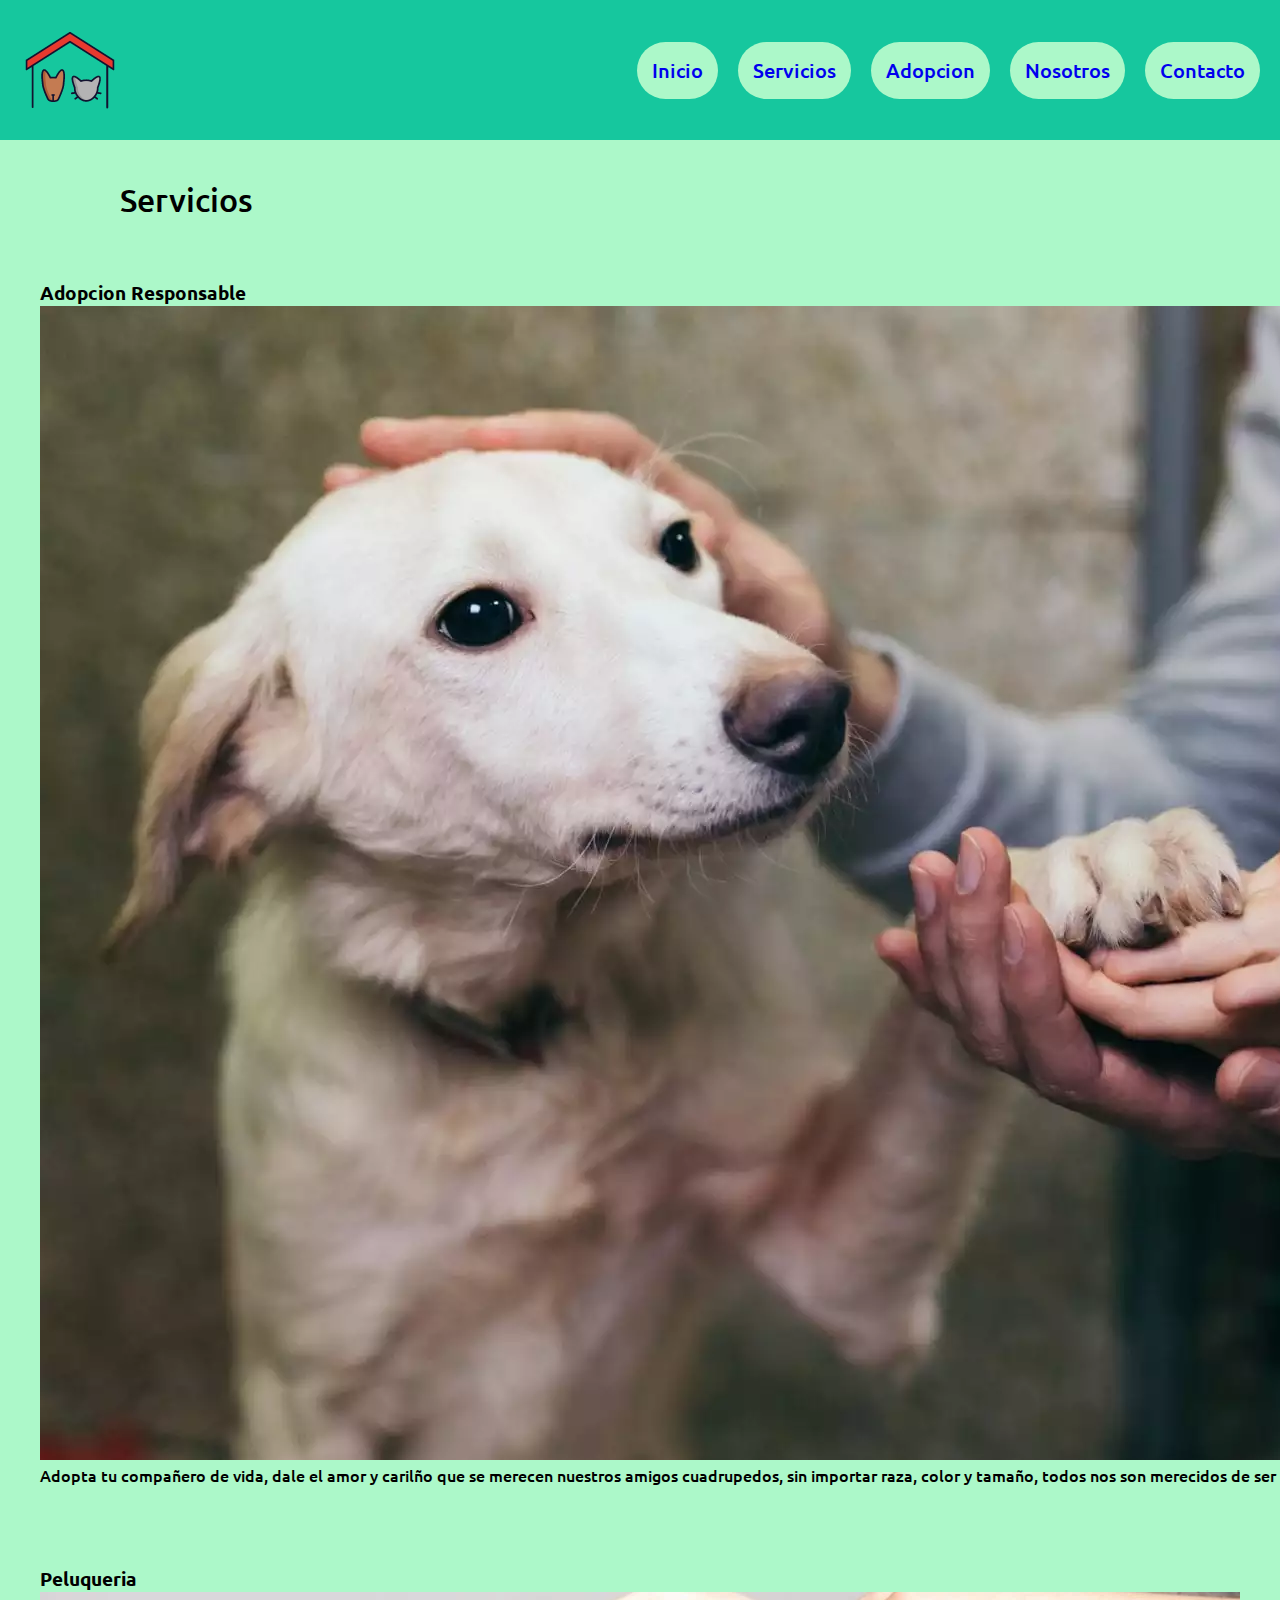
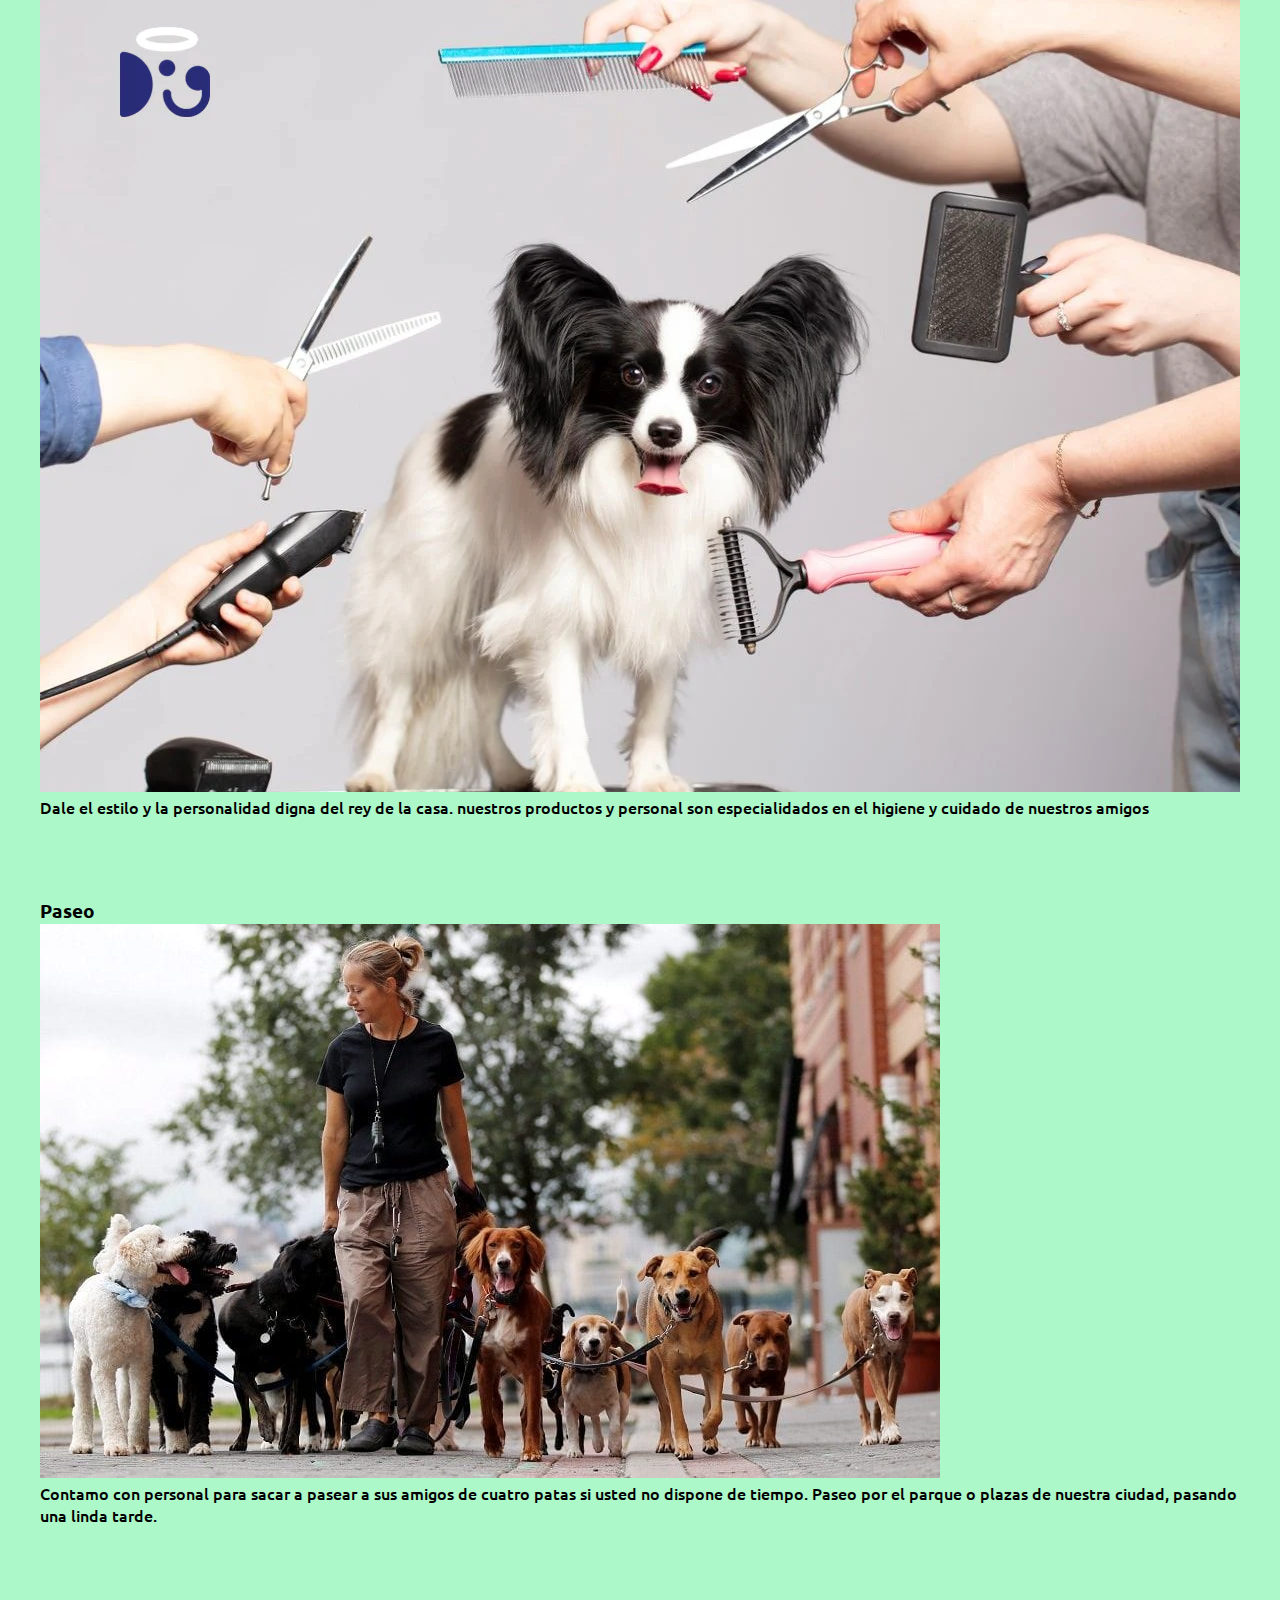
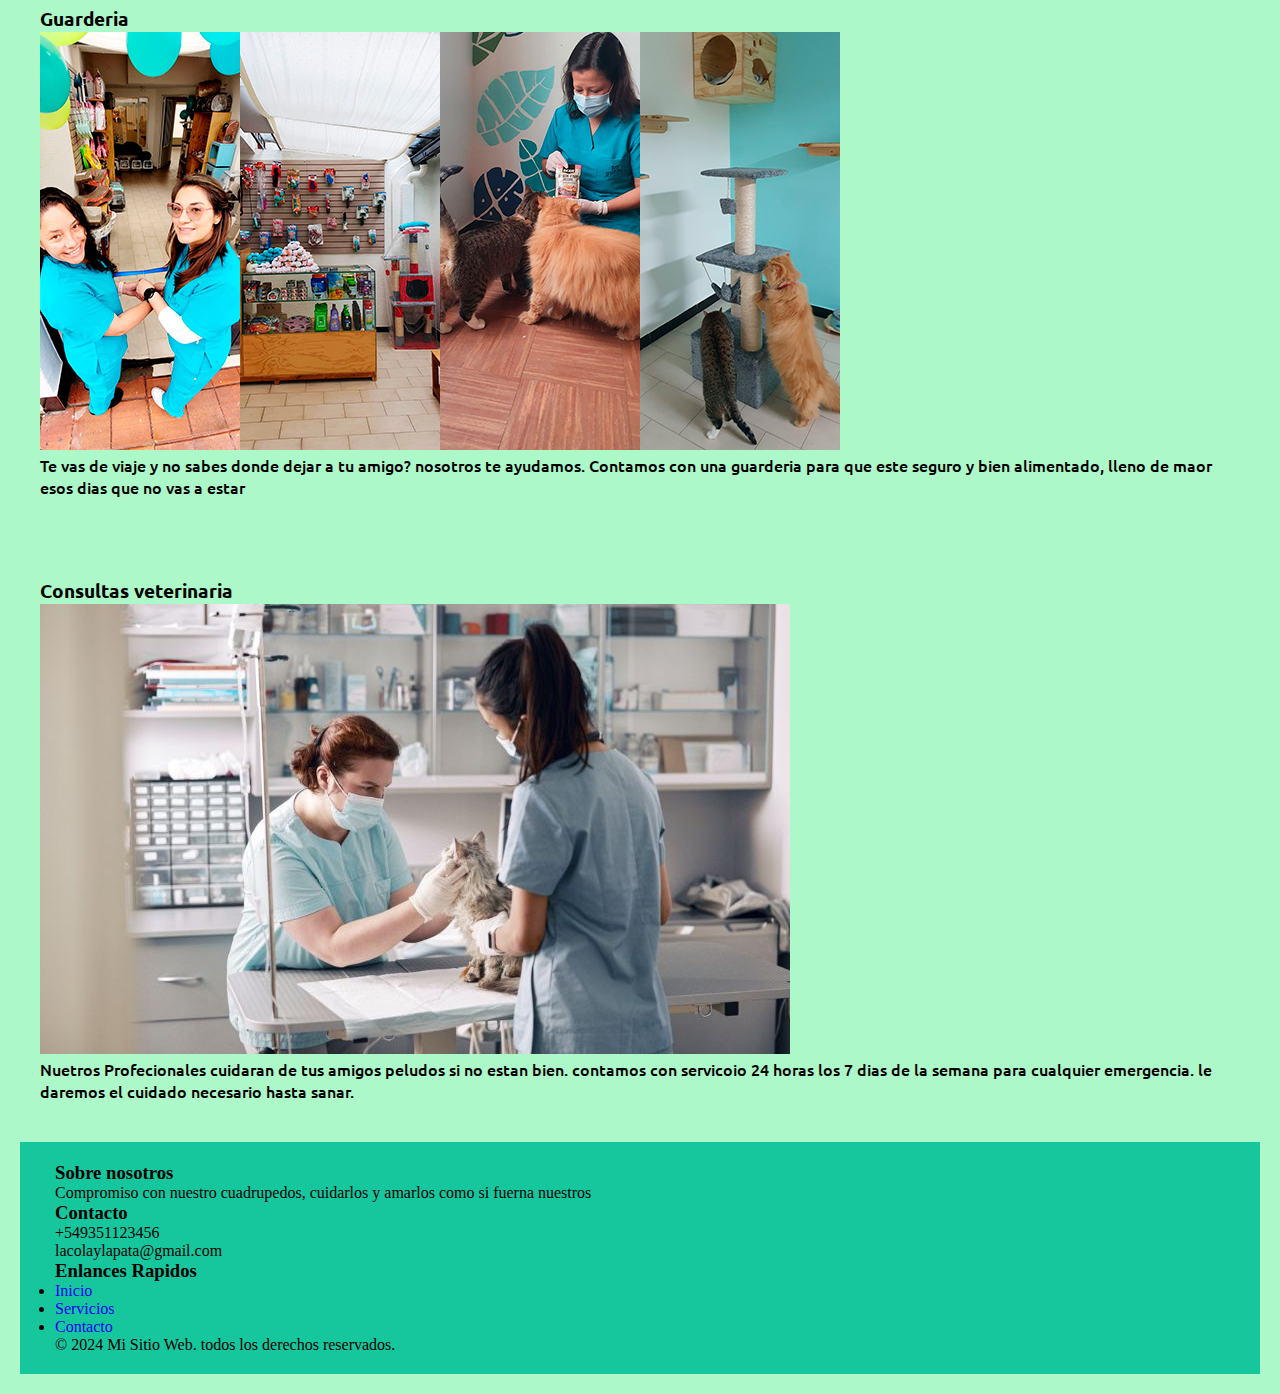
==== pages/servicios.html @ 814a6bea "primer commit" ====
<!DOCTYPE html>
<html lang="en">

<head>
    <meta charset="UTF-8">
    <meta name="viewport" content="width=device-width, initial-scale=1.0">
    <title>La Cola Y la Pata</title>
    <!-- icono pestaña -->
    <link rel="icon" href="./../assets/img/favicon.ico" type="image/x-icon">
    <link rel="shortcut icon" href="./../assets/img/favicon.ico" type="image/x-icon">
    <!-- Fuente de texto -->
    <link rel="preconnect" href="https://fonts.googleapis.com">
    <link rel="preconnect" href="https://fonts.gstatic.com" crossorigin>
    <link
        href="https://fonts.googleapis.com/css2?family=Ubuntu:ital,wght@0,300;0,400;0,500;0,700;1,300;1,400;1,500;1,700&display=swap"
        rel="stylesheet">
    <!-- link css -->
    <link rel="stylesheet" href="./../css/styles.css">
</head>

<body>
    <header class="barra-menu">
        <img src="./../assets/img/CatDog-Imagen.gif" alt="logo">
        <nav class="menu">
            <ul>
                <li class="texto-menu">
                    <a href="./../index.html">Inicio</a>
                </li>
                <li class="texto-menu">
                    <a href="servicios.html">Servicios</a>
                </li>
                <li class="texto-menu">
                    <a href="adopcion.html">Adopcion</a>
                </li>
                <li class="texto-menu">
                    <a href="nosotros.html">Nosotros</a>
                </li>
                <li class="texto-menu">
                    <a href="contacto.html">Contacto</a>
                </li>
            </ul>
        </nav>
    </header>
    <main>
        <h1>Servicios</h1>
        <section>
            <div class="Servicios-page">
                <div class="servicio-adopcion">
                    <h3>Adopcion Responsable</h3>
                    <img src="./../assets/img/perro-adopcion.jpg" alt="">
                    <p class="menu-serv">Adopta tu compañero de vida, dale el amor y carilño que se merecen nuestros
                        amigos cuadrupedos, sin importar raza, color y tamaño, todos nos son merecidos de ser queridos.
                    </p>
                </div>
                <div class="servicio-peluqueria">
                    <h3>Peluqueria</h3>
                    <img src="./../assets/img/peluqueria-servicio.jpg" alt="">
                    <p class="menu-serv">Dale el estilo y la personalidad digna del rey de la casa. nuestros productos y
                        personal son especialidados en el higiene y cuidado de nuestros amigos</p>
                </div>
                <div class="servicio-paseo">
                    <h3>Paseo</h3>
                    <img src="./../assets/img/paseo-servicio.jpg" alt="">
                    <p class="menu-serv">Contamo con personal para sacar a pasear a sus amigos de cuatro patas si usted
                        no dispone de tiempo. Paseo por el parque o plazas de nuestra ciudad, pasando una linda tarde.
                    </p>
                </div>
                <div class="servicio-guarderia">
                    <h3>Guarderia</h3>
                    <img src="./../assets/img/guarderia-gatos.jpg" alt="">
                    <p class="menu-serv">Te vas de viaje y no sabes donde dejar a tu amigo? nosotros te ayudamos.
                        Contamos con una guarderia para que este seguro y bien alimentado, lleno de maor esos dias que
                        no vas a estar</p>
                </div>
                <div class="servicio-veterinaria">
                    <h3>Consultas veterinaria</h3>
                    <img src="./../assets/img/servicio-veterinario.jpg" alt="">
                    <P class="menu-serv">Nuetros Profecionales cuidaran de tus amigos peludos si no estan bien. contamos
                        con servicoio 24 horas los 7 dias de la semana para cualquier emergencia. le daremos el cuidado
                        necesario hasta sanar.</P>
                </div>
            </div>
        </section>
        <footer class="pie-pagina">
            <div class="pie-final">
                <div class="contenido-footer">
                    <section class="section-footer">
                        <h3>Sobre nosotros</h3>
                        <p>Compromiso con nuestro cuadrupedos, cuidarlos y amarlos como si fuerna nuestros</p>
                    </section>
                    <section class="section-footer">
                        <h3>Contacto</h3>
                        <P>+549351123456</P>
                        <P>lacolaylapata@gmail.com</P>
                    </section>
                    <section class="section-footer">
                        <h3>Enlances Rapidos</h3>
                        <ul>
                            <li><a href="./../index.html">Inicio</a></li>
                            <li><a href="./servicios.html">Servicios</a></li>
                            <li><a href="./contacto.html">Contacto</a></li>
                        </ul>
                    </section>
                </div>
                <div>
                    <p>&copy; 2024 Mi Sitio Web. todos los derechos reservados.</p>
                </div>
            </div>
    </main>
    </footer>
</body>

</html>
---- css/styles.css ----
*{
    margin: 0;
    padding: 0;
    box-sizing: border-box;
}

body{
    background-color:#acf8c9;
}

body main{
    margin: 20px;
}

h1 {
    font-family: "Ubuntu", sans-serif;
    font-weight: 500;
    font-style: normal;
    display: inline-block;
    padding: 20px;
    margin-left: 80px;
}

body header nav div ul li a {
    text-decoration: none;
}

/* Header*/

.barra-menu{
    background-color: #16C79E;
    display: flex;
    flex-direction: row;
    justify-content: space-between;
    align-items: center;
    padding: 20px;
}

.barra-menu img{
    width: 100px;
    height: 100px;
}

.barra-menu nav ul{
    list-style: none;
    display: flex;
    column-gap: 20px;
}

.barra-menu nav ul li{
    background-color: #acf8c9;
    padding: 15px;
    border-radius: 30px;
    font-family: "Ubuntu", sans-serif;
    font-weight: 500;
    font-style: normal;
    font-size: 20px;
}

.texto-menu a{
    text-decoration: none;
}

/* body header index presentación */

.presentacion {
    display: flex;
    flex-direction: row;
    column-gap: 30px;
    padding-left: 40px;
    padding-right: 40px;
    justify-content: space-around;
}

.presentacion div{
    display: flex;
    width: 800px;
    flex-direction: column;
    row-gap: 30px;
    justify-content: center;
}
.presentacion img{
    width: 40%;
    border-radius: 25px;
}

.texto-presentacion h2{
    font-family: "Ubuntu", sans-serif;
    font-weight: 700;
    font-style: normal;
}

/* body main index servicios */

.servicios{
    display: flex;
    flex-wrap: wrap;
    justify-content: space-evenly;
    row-gap: 20px;
}

.menu-servicios {
    width: 350px;
    height: 480px;
    border: 3px solid grey;
    border-radius: 10px;
}

.menu-servicios img{
    width: 350px;
    height: 300px;
}


.servicio-texto{
    display: flex;
    flex-direction: column;
    align-items: center;
    text-align: center;
    justify-content: center;
    height: 180px;
    padding: 10px;
}

h4 {
    font-family: "Ubuntu", sans-serif;
    font-weight: 400;
    font-style: normal;
}

.detalle-servicio{
    font-family: "Ubuntu", sans-serif;
    font-weight: 300;
    font-style: normal;
}
/*  */

body section div div h3 {
    font-family: "Ubuntu", sans-serif;
    font-weight: 700;
    font-style: normal;
}

.menu-serv{
    font-family: "Ubuntu", sans-serif;
    font-weight: 500;
    font-style: normal;
}

.servicios-page{
    font-size: 0;
    margin-left: 100px;
}
.servicio-adopcion, .servicio-peluqueria, .servicio-paseo, .servicio-guarderia, .servicio-veterinaria {
    display: inline-block;
    margin: 40px 20px;
}

.sobre-nosotros{
    font-family: "Ubuntu", sans-serif;
    font-weight: 500;
    font-style: normal;
    margin: 50px;
}

.sobre-nosotros-imagen{
    max-width: 700px;
    margin: 30px 0 30px 600px;
}



/*  */

/* Body Adopcion */

.adopcion{
    padding-top: 10px;
    padding-bottom: 10px;
}

.adopcion{
    display: grid;
    grid-template-columns: repeat(3, 2fr);
    column-gap: 25px;
    row-gap: 30px;
}
.animales-descripcion{
    display: grid;
    width: 250px;
    grid-template-columns: minmax(250px, 1fr);
    grid-template-rows: 0.5fr 1.5fr;
}

.animales{
    display: flex;
    flex-wrap: wrap;
    column-gap: 10px;
    justify-content: center;
    align-items: stretch;
}

/* footer */

.pie-pagina {
    background-color: #16C79E;
    padding: 20px 0;
}

.pie-final{
    max-width: 1200px;
    margin: 0 auto;
    padding: 0 15px;
}

.contenido-footer h3{
    margin-top: 0;
}

.section-footer ul li a{
    text-decoration: none;
}
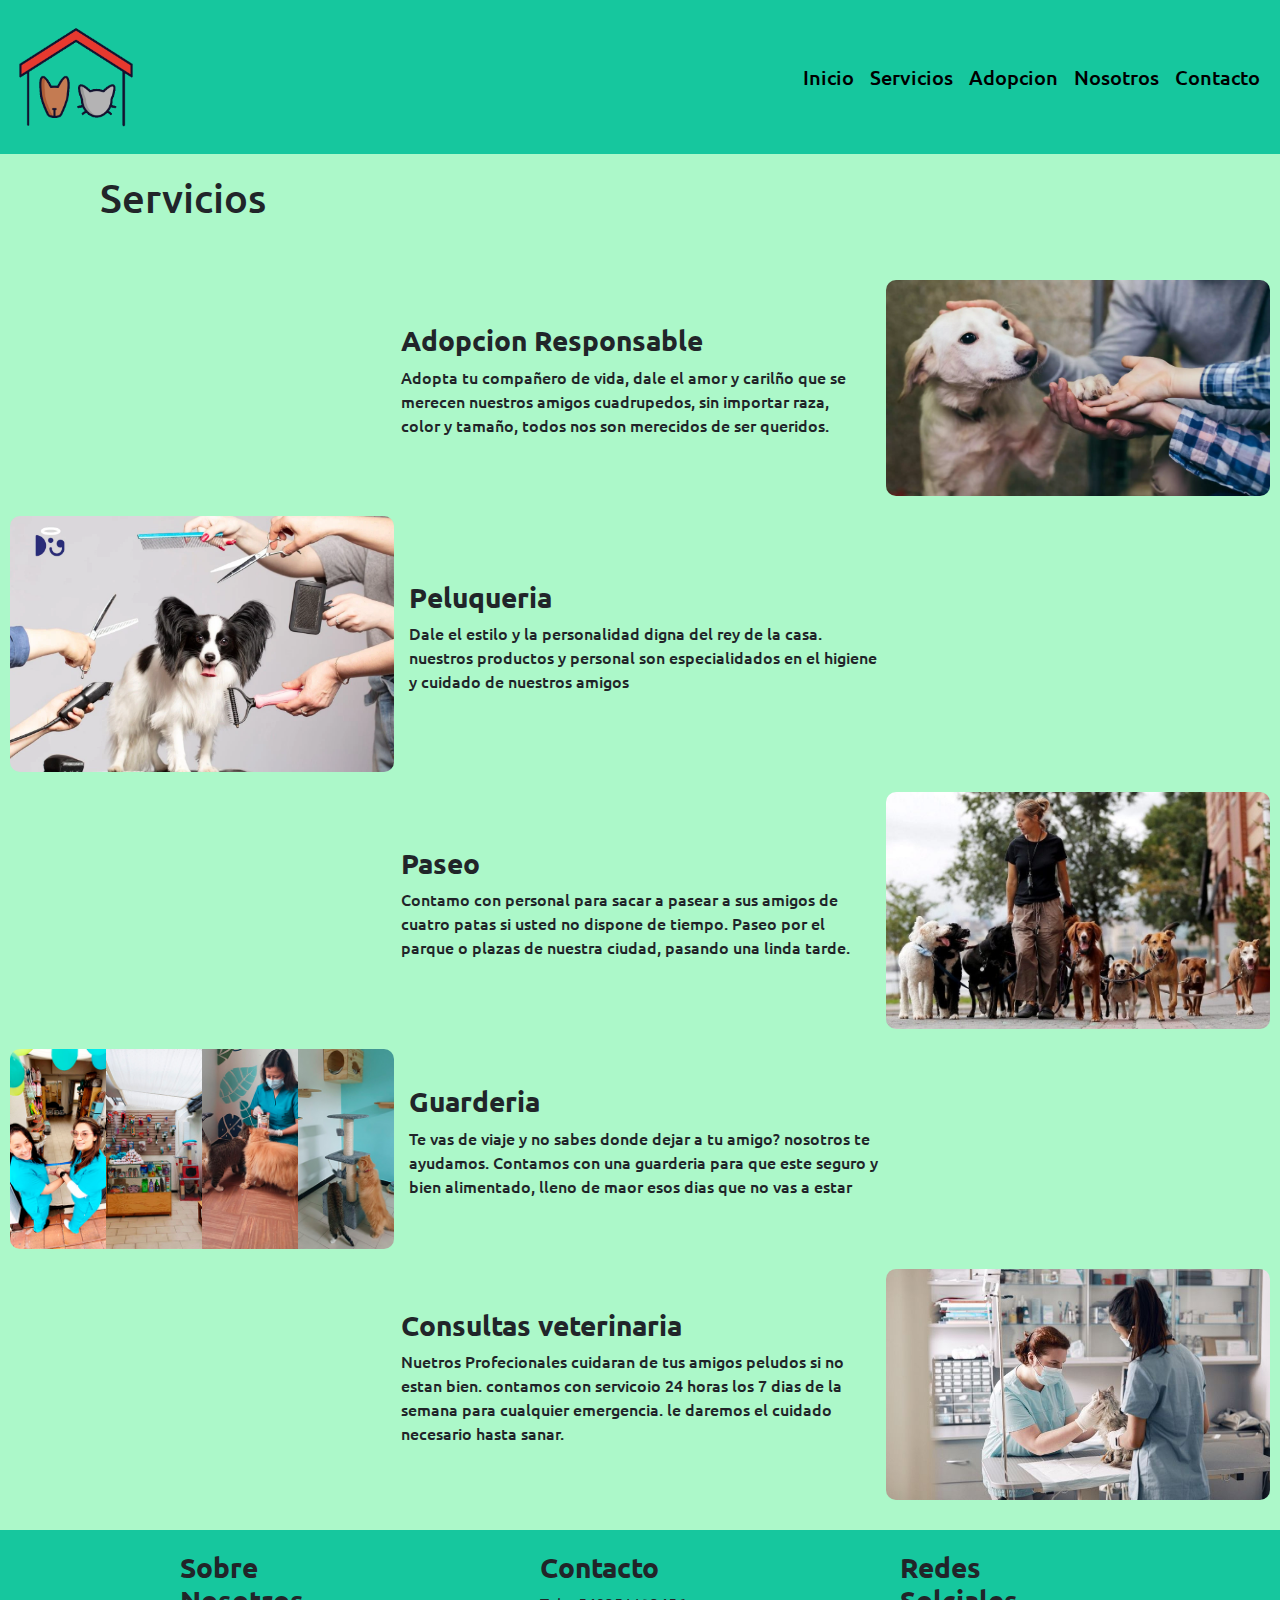
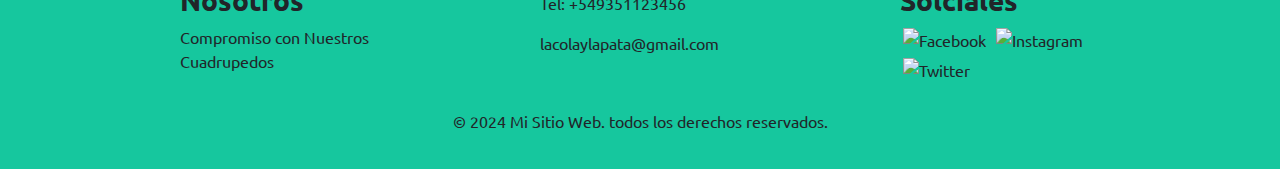
==== commit 9957f773: "agregado de animacion index" ====
--- a/pages/servicios.html
+++ b/pages/servicios.html
@@ -14,100 +14,134 @@
     <link
         href="https://fonts.googleapis.com/css2?family=Ubuntu:ital,wght@0,300;0,400;0,500;0,700;1,300;1,400;1,500;1,700&display=swap"
         rel="stylesheet">
+    <!-- Link css booststrap -->
+    <link href="https://cdn.jsdelivr.net/npm/bootstrap@5.3.3/dist/css/bootstrap.min.css" rel="stylesheet"
+        integrity="sha384-QWTKZyjpPEjISv5WaRU9OFeRpok6YctnYmDr5pNlyT2bRjXh0JMhjY6hW+ALEwIH" crossorigin="anonymous">
     <!-- link css -->
     <link rel="stylesheet" href="./../css/styles.css">
+    <link rel="stylesheet" href="./../css/main.css">
 </head>
 
 <body>
-    <header class="barra-menu">
-        <img src="./../assets/img/CatDog-Imagen.gif" alt="logo">
-        <nav class="menu">
-            <ul>
-                <li class="texto-menu">
-                    <a href="./../index.html">Inicio</a>
-                </li>
-                <li class="texto-menu">
-                    <a href="servicios.html">Servicios</a>
-                </li>
-                <li class="texto-menu">
-                    <a href="adopcion.html">Adopcion</a>
-                </li>
-                <li class="texto-menu">
-                    <a href="nosotros.html">Nosotros</a>
-                </li>
-                <li class="texto-menu">
-                    <a href="contacto.html">Contacto</a>
-                </li>
-            </ul>
+    <header>
+        <nav class="navbar navbar-expand-lg bg-body-tertiary barra-menu">
+            <div class="container-fluid">
+                <a class="navbar-brand" href="./../index.html">
+                    <img class="logo" src="./../assets/img/CatDog-Imagen.gif" alt="">
+                </a>
+                <button class="navbar-toggler button-menu" type="button" data-bs-toggle="collapse"
+                    data-bs-target="#navbarSupportedContent" aria-controls="navbarSupportedContent"
+                    aria-expanded="false" aria-label="Toggle navigation">
+                    <span class="navbar-toggler-icon menu-burguer"></span>
+                </button>
+                <div class="collapse navbar-collapse menu" id="navbarSupportedContent">
+                    <ul class="navbar-nav me-auto mb-2 mb-lg-0 menu-ul">
+                        <li class="nav-item">
+                            <a class="nav-link" aria-current="page" href="./../index.html">Inicio</a>
+                        </li>
+                        </li>
+                        <li class="nav-item">
+                            <a class="nav-link active" href="./../pages/servicios.html">Servicios</a>
+                        </li>
+                        <li class="nav-item">
+                            <a class="nav-link" href="./../pages/adopcion.html">Adopcion</a>
+                        </li>
+                        <li class="nav-item">
+                            <a class="nav-link" href="./../pages/nosotros.html">Nosotros</a>
+                        </li>
+                        <li class="nav-item">
+                            <a class="nav-link" href="./../pages/contacto.html">Contacto</a>
+                        </li>
+                    </ul>
+                </div>
+            </div>
         </nav>
     </header>
     <main>
         <h1>Servicios</h1>
-        <section>
-            <div class="Servicios-page">
-                <div class="servicio-adopcion">
-                    <h3>Adopcion Responsable</h3>
-                    <img src="./../assets/img/perro-adopcion.jpg" alt="">
-                    <p class="menu-serv">Adopta tu compañero de vida, dale el amor y carilño que se merecen nuestros
-                        amigos cuadrupedos, sin importar raza, color y tamaño, todos nos son merecidos de ser queridos.
-                    </p>
+        <section class="pagina-servicio">
+            <div class="servicios-page">
+                <div class="card-servicio">
+                    <img src="./../assets/img/perro-adopcion.jpg" alt="adopcion">
+                    <div>
+                        <h3>Adopcion Responsable</h3>
+                        <p class="menu-serv">Adopta tu compañero de vida, dale el amor y carilño que se merecen nuestros
+                            amigos cuadrupedos, sin importar raza, color y tamaño, todos nos son merecidos de ser
+                            queridos.
+                        </p>
+                    </div>
                 </div>
-                <div class="servicio-peluqueria">
-                    <h3>Peluqueria</h3>
-                    <img src="./../assets/img/peluqueria-servicio.jpg" alt="">
-                    <p class="menu-serv">Dale el estilo y la personalidad digna del rey de la casa. nuestros productos y
-                        personal son especialidados en el higiene y cuidado de nuestros amigos</p>
+                <div class="card-servicio">
+                    <img src="./../assets/img/peluqueria-servicio.jpg" alt="servico">
+                    <div>
+                        <h3>Peluqueria</h3>
+                        <p class="menu-serv">Dale el estilo y la personalidad digna del rey de la casa. nuestros
+                            productos y
+                            personal son especialidados en el higiene y cuidado de nuestros amigos</p>
+                    </div>
                 </div>
-                <div class="servicio-paseo">
-                    <h3>Paseo</h3>
-                    <img src="./../assets/img/paseo-servicio.jpg" alt="">
-                    <p class="menu-serv">Contamo con personal para sacar a pasear a sus amigos de cuatro patas si usted
-                        no dispone de tiempo. Paseo por el parque o plazas de nuestra ciudad, pasando una linda tarde.
-                    </p>
+                <div class="card-servicio">
+                    <img src="./../assets/img/paseo-servicio.jpg" alt="paseo">
+                    <div>
+                        <h3>Paseo</h3>
+                        <p class="menu-serv">Contamo con personal para sacar a pasear a sus amigos de cuatro patas si
+                            usted
+                            no dispone de tiempo. Paseo por el parque o plazas de nuestra ciudad, pasando una linda
+                            tarde.
+                        </p>
+                    </div>
                 </div>
-                <div class="servicio-guarderia">
-                    <h3>Guarderia</h3>
-                    <img src="./../assets/img/guarderia-gatos.jpg" alt="">
-                    <p class="menu-serv">Te vas de viaje y no sabes donde dejar a tu amigo? nosotros te ayudamos.
-                        Contamos con una guarderia para que este seguro y bien alimentado, lleno de maor esos dias que
-                        no vas a estar</p>
+                <div class="card-servicio">
+                    <img src="./../assets/img/guarderia-gatos.jpg" alt="guarderia">
+                    <div>
+                        <h3>Guarderia</h3>
+                        <p class="menu-serv">Te vas de viaje y no sabes donde dejar a tu amigo? nosotros te ayudamos.
+                            Contamos con una guarderia para que este seguro y bien alimentado, lleno de maor esos dias
+                            que
+                            no vas a estar</p>
+                    </div>
                 </div>
-                <div class="servicio-veterinaria">
-                    <h3>Consultas veterinaria</h3>
-                    <img src="./../assets/img/servicio-veterinario.jpg" alt="">
-                    <P class="menu-serv">Nuetros Profecionales cuidaran de tus amigos peludos si no estan bien. contamos
-                        con servicoio 24 horas los 7 dias de la semana para cualquier emergencia. le daremos el cuidado
-                        necesario hasta sanar.</P>
+                <div class="card-servicio">
+                    <img src="./../assets/img/servicio-veterinario.jpg" alt="veterinario">
+                    <div>
+                        <h3>Consultas veterinaria</h3>
+                        <P class="menu-serv">Nuetros Profecionales cuidaran de tus amigos peludos si no estan bien.
+                            contamos
+                            con servicoio 24 horas los 7 dias de la semana para cualquier emergencia. le daremos el
+                            cuidado
+                            necesario hasta sanar.</P>
+                    </div>
                 </div>
             </div>
         </section>
-        <footer class="pie-pagina">
-            <div class="pie-final">
-                <div class="contenido-footer">
-                    <section class="section-footer">
-                        <h3>Sobre nosotros</h3>
-                        <p>Compromiso con nuestro cuadrupedos, cuidarlos y amarlos como si fuerna nuestros</p>
-                    </section>
-                    <section class="section-footer">
-                        <h3>Contacto</h3>
-                        <P>+549351123456</P>
-                        <P>lacolaylapata@gmail.com</P>
-                    </section>
-                    <section class="section-footer">
-                        <h3>Enlances Rapidos</h3>
-                        <ul>
-                            <li><a href="./../index.html">Inicio</a></li>
-                            <li><a href="./servicios.html">Servicios</a></li>
-                            <li><a href="./contacto.html">Contacto</a></li>
-                        </ul>
-                    </section>
-                </div>
-                <div>
-                    <p>&copy; 2024 Mi Sitio Web. todos los derechos reservados.</p>
-                </div>
+    </main>
+
+    <footer class="pie-pagina">
+        <div class="pie-final">
+            <div>
+                <h3>Sobre Nosotros</h3>
+                <p>Compromiso con Nuestros Cuadrupedos</p>
             </div>
-    </main>
+            <div>
+                <h3>Contacto</h3>
+                <p>Tel: +549351123456</p>
+                <p>lacolaylapata@gmail.com</p>
+            </div>
+            <div>
+                <h3>Redes Solciales</h3>
+                <img src="./../assets/img/facebook-Icon.png" alt="Facebook">
+                <img src="./../assets/img/instagram-Icon.png" alt="Instagram">
+                <img src="./../assets/img/twitter-icon.png" alt="Twitter">
+            </div>
+        </div>
+        <div class="copy">
+            <p>&copy; 2024 Mi Sitio Web. todos los derechos reservados.</p>
+        </div>
     </footer>
+    <!-- Link css booststrap -->
+    <script src="https://cdn.jsdelivr.net/npm/bootstrap@5.3.3/dist/js/bootstrap.bundle.min.js"
+        integrity="sha384-YvpcrYf0tY3lHB60NNkmXc5s9fDVZLESaAA55NDzOxhy9GkcIdslK1eN7N6jIeHz"
+        crossorigin="anonymous"></script>
 </body>
 
 </html>--- a/css/styles.css
+++ b/css/styles.css
@@ -1,69 +1,80 @@
-*{
+/* * {
     margin: 0;
     padding: 0;
     box-sizing: border-box;
-}
-
-body{
-    background-color:#acf8c9;
-}
-
-body main{
-    margin: 20px;
-}
-
-h1 {
-    font-family: "Ubuntu", sans-serif;
+} */
+
+/* body {
+    background-color: #acf8c9;
+    font-family: "ubuntu", sans-serif;
+} */
+
+/* h1 {
     font-weight: 500;
     font-style: normal;
     display: inline-block;
     padding: 20px;
     margin-left: 80px;
 }
-
-body header nav div ul li a {
-    text-decoration: none;
-}
+ */
+
+/* h3 {
+    font-weight: 700;
+    font-style: normal;
+} */
+
+/* h4 {
+    font-weight: 400;
+    font-style: normal;
+} */
 
 /* Header*/
 
-.barra-menu{
-    background-color: #16C79E;
-    display: flex;
-    flex-direction: row;
-    justify-content: space-between;
-    align-items: center;
-    padding: 20px;
-}
-
-.barra-menu img{
-    width: 100px;
-    height: 100px;
-}
-
-.barra-menu nav ul{
-    list-style: none;
-    display: flex;
-    column-gap: 20px;
-}
-
-.barra-menu nav ul li{
-    background-color: #acf8c9;
-    padding: 15px;
-    border-radius: 30px;
-    font-family: "Ubuntu", sans-serif;
+/* .barra-menu {
+    background-color: #16C79E !important;
+} */
+
+/* .menu {
+    flex-grow: 0;
+} */
+
+/* .button-menu {
+    box-shadow: none;
+    border: 3px solid black;
+} */
+
+/* .button-menu:focus {
+    box-shadow: currentColor;
+    color: grey;
+} */
+
+/* .menu-burguer {
+    background-image: url(./../assets/img/hamburger-menu-svgrepo-com.svg);
+} */
+
+/* .menu-ul {
+    text-align: center;
+}
+ */
+/* .menu ul li a {
+    color: black;
+    font-size: 20px;
     font-weight: 500;
-    font-style: normal;
+} */
+
+/* .menu ul li a:hover {
+    color: gray;
     font-size: 20px;
-}
-
-.texto-menu a{
-    text-decoration: none;
-}
+    font-weight: 500;
+} */
+
+/* .logo {
+    width: 8rem;
+} */
 
 /* body header index presentación */
 
-.presentacion {
+/* .presentacion {
     display: flex;
     flex-direction: row;
     column-gap: 30px;
@@ -71,48 +82,55 @@
     padding-right: 40px;
     justify-content: space-around;
 }
-
-.presentacion div{
-    display: flex;
-    width: 800px;
+ */
+/* .presentacion div {
+    display: flex;
     flex-direction: column;
     row-gap: 30px;
     justify-content: center;
-}
-.presentacion img{
-    width: 40%;
+} */
+
+/* .imagen-presentacion {
+    width: 100%;
+    height: auto;
+    display: block;
     border-radius: 25px;
-}
-
-.texto-presentacion h2{
+    max-width: 600px;
+    margin: 0 auto;
+} */
+
+/* .texto-presentacion p {
     font-family: "Ubuntu", sans-serif;
     font-weight: 700;
     font-style: normal;
-}
+} */
+
 
 /* body main index servicios */
 
-.servicios{
+/* .servicios {
     display: flex;
     flex-wrap: wrap;
     justify-content: space-evenly;
     row-gap: 20px;
-}
-
-.menu-servicios {
+    padding: 30px;
+} */
+
+/* .menu-servicios {
     width: 350px;
     height: 480px;
     border: 3px solid grey;
     border-radius: 10px;
-}
-
-.menu-servicios img{
+    overflow: hidden;
+} */
+
+/* .menu-servicios img {
     width: 350px;
     height: 300px;
-}
-
-
-.servicio-texto{
+    object-fit: cover;
+} */
+
+/* .servicio-texto {
     display: flex;
     flex-direction: column;
     align-items: center;
@@ -120,105 +138,399 @@
     justify-content: center;
     height: 180px;
     padding: 10px;
-}
-
-h4 {
-    font-family: "Ubuntu", sans-serif;
-    font-weight: 400;
-    font-style: normal;
-}
-
-.detalle-servicio{
+} */
+
+/* .detalle-servicio {
     font-family: "Ubuntu", sans-serif;
     font-weight: 300;
     font-style: normal;
-}
-/*  */
-
-body section div div h3 {
-    font-family: "Ubuntu", sans-serif;
-    font-weight: 700;
-    font-style: normal;
-}
-
-.menu-serv{
+} */
+
+/* body main servicios */
+
+/* .servicios-page {
+    display: flex;
+    flex-wrap: wrap;
+    flex-direction: column;
+    justify-content: center;
+    padding: 20px 0px;
+} */
+
+/* .card-servicio {
+    display: flex;
+    flex-direction: row;
+    width: 100%;
+    padding: 10px;
+    align-items: center;
+} */
+
+/* .card-servicio:nth-child(odd) {
+    flex-direction: row-reverse;
+}
+
+.card-servicio:nth-child(even) {
+    justify-content: start;
+}
+
+.card-servicio div {
+    display: flex;
+    flex-direction: column;
+    padding: 15px;
+    width: 500px;
+}
+
+.servicios-page div img {
+    width: 30vw;
+    height: auto;
+    border-radius: 10px;
+    ;
+}
+
+.menu-serv {
     font-family: "Ubuntu", sans-serif;
     font-weight: 500;
     font-style: normal;
 }
-
-.servicios-page{
-    font-size: 0;
-    margin-left: 100px;
-}
-.servicio-adopcion, .servicio-peluqueria, .servicio-paseo, .servicio-guarderia, .servicio-veterinaria {
-    display: inline-block;
-    margin: 40px 20px;
-}
-
-.sobre-nosotros{
-    font-family: "Ubuntu", sans-serif;
-    font-weight: 500;
-    font-style: normal;
-    margin: 50px;
-}
-
-.sobre-nosotros-imagen{
-    max-width: 700px;
-    margin: 30px 0 30px 600px;
-}
-
-
-
-/*  */
-
-/* Body Adopcion */
-
-.adopcion{
+ */
+/* Body main Adopcion */
+
+/* .adopcion {
     padding-top: 10px;
     padding-bottom: 10px;
-}
-
-.adopcion{
     display: grid;
     grid-template-columns: repeat(3, 2fr);
     column-gap: 25px;
     row-gap: 30px;
-}
-.animales-descripcion{
+} */
+
+/* .animales-descripcion {
     display: grid;
     width: 250px;
     grid-template-columns: minmax(250px, 1fr);
     grid-template-rows: 0.5fr 1.5fr;
-}
-
-.animales{
+} */
+
+/* .animales {
     display: flex;
     flex-wrap: wrap;
     column-gap: 10px;
     justify-content: center;
     align-items: stretch;
-}
+} */
+
+/* .animales img {
+    width: 30vh;
+    border-radius: 10px;
+} */
+
+/* body main nosotros  */
+/* .sobre-nosotros {
+    font-family: "Ubuntu", sans-serif;
+    font-weight: 500;
+    font-style: normal;
+    margin: 50px;
+    text-align: justify;
+    font-size: 25px;
+} */
+
+/* .sobre-nosotros-imagen {
+    max-width: 700px;
+    margin: 30px auto;
+    display: block;
+    width: auto;
+    height: auto;
+    border-radius: 15px;
+} */
+
+/* body main contacto */
+
+/* .contacto {
+    display: flex;
+    flex-direction: row;
+    justify-content: space-evenly;
+    padding: 3em;
+} */
+
+/* .contacto div img {
+    border-radius: 10px;
+    max-width: 700px;
+} */
+
+/* .form-div {
+    margin-top: 20px;
+    position: relative;
+} */
+
+/* .form-div input {
+    height: 40px;
+    width: 250px;
+    border: 1px solid grey;
+    border-radius: 5px;
+    padding: 5px 20px;
+    outline: none;
+} */
+
+/* .form-div textarea {
+    height: 150px;
+    width: 250px;
+    border: 1px solid grey;
+    border-radius: 5px;
+    padding: 5px 20px;
+    outline: none;
+} */
+
+/* .form-div label {
+    position: absolute;
+    left: 5px;
+    margin-top: 8px;
+    background-color: white;
+    border-radius: 2px;
+    padding: 1px 7px;
+    font-size: 16px;
+    color: grey;
+} */
+
+/* .form-div input:focus {
+    border-color: black;
+} */
+
+/* .form-div input:focus~label {
+    margin-left: 10px;
+    margin-top: -5px;
+    font-size: 14px;
+    color: black;
+} */
+
+/* .form-div textarea:focus {
+    border-color: black;
+} */
+
+/* .form-div textarea:focus~label {
+    margin-left: 10px;
+    margin-top: -5px;
+    font-size: 14px;
+    color: black;
+} */
+
+/* .form-button {
+    width: 250px;
+} */
 
 /* footer */
 
-.pie-pagina {
+/* .pie-pagina {
     background-color: #16C79E;
-    padding: 20px 0;
-}
-
-.pie-final{
-    max-width: 1200px;
-    margin: 0 auto;
-    padding: 0 15px;
-}
-
-.contenido-footer h3{
-    margin-top: 0;
-}
-
-.section-footer ul li a{
-    text-decoration: none;
-}
-
-
+    padding: 20px;
+    display: flex;
+    flex-direction: column;
+    justify-content: center;
+    width: auto;
+} */
+/* 
+.pie-final {
+    display: flex;
+    flex-direction: row;
+    justify-content: space-evenly;
+} */
+
+/* .pie-final div {
+    width: 200px;
+} */
+
+/* .pie-pagina div img {
+    width: 30px;
+    padding: 3px;
+} */
+
+/* .copy {
+    display: flex;
+    justify-content: center;
+    padding-top: 20px;
+} */
+
+/* media query */
+
+/* media query index*/
+
+/* Estilos para tablets (desde 1024px hasta 768px) */
+/* @media (max-width: 1024px) and (min-width: 768px) {
+    .presentacion {
+        flex-direction: column-reverse;
+        padding: 20px;
+    }
+
+    .presentacion div {
+        width: 100%;
+    }
+
+    .imagen-presentacion {
+        max-width: 100%;
+    }
+} */
+
+/* Estilos para móviles (menos de 768px) */
+/* @media (max-width: 768px) {
+    .presentacion {
+        flex-direction: column-reverse;
+        padding: 10px;
+    }
+
+    .presentacion div {
+        width: 100%;
+    }
+
+    .imagen-presentacion {
+        max-width: 100%;
+    }
+
+    .texto-presentacion p {
+        font-size: 0.8em;
+    }
+} */
+
+/* @media (max-width: 1024px) and (min-width: 768px) {
+    .menu-servicios {
+        width: 45%;
+    }
+
+    .menu-servicios img {
+        width: 100%;
+        height: auto;
+    }
+}
+ */
+/* @media (max-width: 768px) {
+    .servicios {
+        flex-direction: column;
+        align-items: center;
+    }
+
+    .menu-servicios {
+        width: 80%;
+    }
+
+    .menu-servicios img {
+        width: 100%;
+        height: auto;
+    }
+} */
+
+/* media query servicios*/
+
+/* Estilos para tablets (desde 1024px hasta 768px) */
+
+/* @media (max-width: 1024px) {
+    .card-servicio {
+        flex-direction: column;
+        align-items: center;
+    }
+
+    .card-servicio:nth-child(odd) {
+        flex-direction: column;
+    }
+
+    .card-servicio div,
+    .card-servicio img {
+        width: 100%;
+    }
+} */
+
+/* Estilos para móviles (menos de 768px) */
+
+/* @media (max-width: 768px) {
+    .card-servicio {
+        flex-direction: column;
+        align-items: center;
+    }
+
+    .card-servicio:nth-child(odd) {
+        flex-direction: column;
+    }
+
+    .card-servicio div,
+    .card-servicio img {
+        width: 100%;
+    }
+} */
+
+/* media query adopcion */
+
+/* Estilos para tablets (desde 1024px hasta 768px) */
+
+/* @media (max-width: 1024px) {
+    .adopcion {
+        grid-template-columns: repeat(2, 1fr);
+    }
+} */
+
+/* Estilos para móviles (menos de 768px) */
+
+/* @media (max-width: 768px) {
+    .adopcion {
+        grid-template-columns: 1fr;
+    }
+} */
+
+/* media query nosotros */
+
+/* Estilos para tablets (desde 1024px hasta 768px) */
+
+/* @media (max-width: 1024px) {
+    .sobre-nosotros {
+        margin: 20px;
+    }
+
+    .sobre-nosotros-imagen {
+        max-width: 90%;
+        margin: 20px auto;
+    }
+
+    .nosotros {
+        display: flex;
+        flex-direction: column;
+        align-items: center;
+    }
+} */
+
+/* Estilos para móviles (menos de 768px) */
+/* 
+@media (max-width: 768px) {
+    .sobre-nosotros {
+        margin: 20px 10px;
+    }
+
+    .sobre-nosotros-imagen {
+        max-width: 100%;
+        margin: 10px 0;
+    }
+} */
+
+/* media query contactos */
+
+/* Estilos para tablets (desde 1024px hasta 768px) */
+
+/* @media (max-width: 1024px) {
+    .contacto {
+        flex-direction: column;
+        align-items: center;
+    }
+} */
+
+/* Estilos para móviles (menos de 768px) */
+
+/* @media (max-width: 768px) {
+    .contacto div img {
+        max-width: 400px;
+    }
+} */
+
+/* media query footer */
+
+/* Estilos para móviles (menos de 768px) */
+
+/* @media (max-width: 768px) {
+    .pie-final {
+        flex-direction: column;
+        align-items: center;
+    }
+} */--- a/css/main.css
+++ b/css/main.css
@@ -0,0 +1,463 @@
+@charset "UTF-8";
+* {
+  margin: 0;
+  padding: 0;
+  box-sizing: border-box;
+}
+
+body {
+  background-color: #acf8c9;
+  font-family: "ubuntu", sans-serif;
+}
+
+h1 {
+  font-weight: 500;
+  font-style: normal;
+  display: inline-block;
+  padding: 20px;
+  margin-left: 80px;
+}
+
+h3 {
+  font-weight: 700;
+  font-style: normal;
+}
+
+h4 {
+  font-weight: 400;
+  font-style: normal;
+}
+
+header .barra-menu {
+  background-color: #16C79E !important;
+}
+header div a .logo {
+  width: 8rem;
+}
+header div .button-menu {
+  box-shadow: none;
+  border: 3px solid black;
+}
+header div .button-menu:focus {
+  box-shadow: currentColor;
+  color: grey;
+}
+header div .button-menu .menu-burguer {
+  background-image: url(./../assets/img/hamburger-menu-svgrepo-com.svg);
+}
+header div .menu {
+  flex-grow: 0;
+}
+header div .menu .menu-ul {
+  text-align: center;
+}
+header div .menu .menu-ul li a {
+  color: black;
+  font-size: 20px;
+  font-weight: 500;
+}
+header div .menu .menu-ul li a:hover {
+  color: gray;
+  font-size: 20px;
+  font-weight: 500;
+}
+
+main .presentacion {
+  display: flex;
+  flex-direction: row;
+  column-gap: 30px;
+  padding-left: 40px;
+  padding-right: 40px;
+  justify-content: space-around;
+}
+main .presentacion div {
+  display: flex;
+  flex-direction: column;
+  row-gap: 30px;
+  justify-content: center;
+}
+main .presentacion div .texto-presentacion p {
+  font-family: "Ubuntu", sans-serif;
+  font-weight: 700;
+  font-style: normal;
+}
+main .presentacion img {
+  width: 100%;
+  height: auto;
+  display: block;
+  border-radius: 25px;
+  max-width: 600px;
+  margin: 0 auto;
+}
+
+.menu-card {
+  width: 100%;
+  height: 100%;
+  display: flex;
+  align-items: center;
+  justify-content: center;
+  padding-top: 50px;
+  padding-bottom: 50px;
+}
+.menu-card .wrapper {
+  display: flex;
+  width: 90%;
+  justify-content: space-around;
+  flex-wrap: wrap;
+}
+.menu-card .wrapper .card {
+  width: 280px;
+  height: 360px;
+  border-radius: 15px;
+  padding: 1.5rem;
+  background: white;
+  position: relative;
+  display: flex;
+  transition: 0.4s ease-out;
+  box-shadow: 0px 7px 10px rgba(0, 0, 0, 0.5);
+  margin: 10px;
+}
+.menu-card .wrapper .card:hover {
+  transform: translateY(20px);
+}
+.menu-card .wrapper .card:hover::before {
+  opacity: 1;
+}
+.menu-card .wrapper .card:hover .info {
+  opacity: 1;
+  transform: translateY(0px);
+}
+.menu-card .wrapper .card::before {
+  content: "";
+  position: absolute;
+  top: 0;
+  left: 0;
+  display: block;
+  width: 100%;
+  height: 100%;
+  border-radius: 15px;
+  background: rgba(0, 0, 0, 0.6);
+  z-index: 2;
+  transition: 0.5s;
+  opacity: 0;
+}
+.menu-card .wrapper .card img {
+  width: 100%;
+  height: 100%;
+  object-fit: cover;
+  position: absolute;
+  top: 0;
+  left: 0;
+  border-radius: 15px;
+}
+.menu-card .wrapper .card .info {
+  position: relative;
+  z-index: 3;
+  color: cornsilk;
+  opacity: 0;
+  transform: translateY(30px);
+  transition: 0.5s;
+}
+.menu-card .wrapper .card .info h4 {
+  margin: 0px;
+}
+.menu-card .wrapper .card .info .detalle-texto {
+  letter-spacing: 1px;
+  font-size: 15px;
+  margin-top: 8px;
+}
+
+.pagina-servicio .servicios-page {
+  display: flex;
+  flex-wrap: wrap;
+  flex-direction: column;
+  justify-content: center;
+  padding: 20px 0px;
+}
+.pagina-servicio .servicios-page .card-servicio {
+  display: flex;
+  flex-direction: row;
+  width: 100%;
+  padding: 10px;
+  align-items: center;
+}
+.pagina-servicio .servicios-page .card-servicio:nth-child(odd) {
+  flex-direction: row-reverse;
+}
+.pagina-servicio .servicios-page .card-servicio:nth-child(even) {
+  justify-content: start;
+}
+.pagina-servicio .servicios-page .card-servicio img {
+  width: 30vw;
+  min-width: 300px;
+  height: auto;
+  border-radius: 10px;
+}
+.pagina-servicio .servicios-page .card-servicio div {
+  display: flex;
+  flex-direction: column;
+  padding: 15px;
+  width: 500px;
+}
+.pagina-servicio .servicios-page .card-servicio div .menu-serv {
+  font-family: "Ubuntu", sans-serif;
+  font-weight: 500;
+  font-style: normal;
+}
+
+.adopcion {
+  padding-top: 10px;
+  padding-bottom: 10px;
+  display: grid;
+  grid-template-columns: repeat(3, 2fr);
+  column-gap: 25px;
+  row-gap: 30px;
+}
+.adopcion .animales {
+  display: flex;
+  flex-wrap: wrap;
+  column-gap: 10px;
+  justify-content: center;
+  align-items: stretch;
+}
+.adopcion .animales img {
+  width: 30vh;
+  border-radius: 10px;
+}
+.adopcion .animales .animales-descripcion {
+  display: grid;
+  width: 250px;
+  grid-template-columns: minmax(250px, 1fr);
+  grid-template-rows: 0.5fr 1.5fr;
+}
+
+main section .sobre-nosotros {
+  font-family: "Ubuntu", sans-serif;
+  font-weight: 500;
+  font-style: normal;
+  margin: 50px;
+  text-align: justify;
+  font-size: 25px;
+}
+main section .sobre-nosotros-imagen {
+  max-width: 700px;
+  margin: 30px auto;
+  display: block;
+  width: auto;
+  height: auto;
+  border-radius: 15px;
+}
+
+main .contacto {
+  display: flex;
+  flex-direction: row;
+  justify-content: space-evenly;
+  padding: 3em;
+}
+main .contacto div img {
+  border-radius: 10px;
+  max-width: 700px;
+}
+main .contacto form .form-div {
+  margin-top: 20px;
+  position: relative;
+}
+main .contacto form .form-div input {
+  height: 40px;
+  width: 250px;
+  border: 1px solid grey;
+  border-radius: 5px;
+  padding: 5px 20px;
+  outline: none;
+}
+main .contacto form .form-div input:focus {
+  border-color: black;
+}
+main .contacto form .form-div input:focus ~ label {
+  margin-left: 10px;
+  margin-top: -5px;
+  font-size: 14px;
+  color: black;
+}
+main .contacto form .form-div label {
+  position: absolute;
+  left: 5px;
+  margin-top: 8px;
+  background-color: white;
+  border-radius: 2px;
+  padding: 1px 7px;
+  font-size: 16px;
+  color: grey;
+}
+main .contacto form .form-div textarea {
+  height: 150px;
+  width: 250px;
+  border: 1px solid grey;
+  border-radius: 5px;
+  padding: 5px 20px;
+  outline: none;
+}
+main .contacto form .form-div textarea:focus {
+  border-color: black;
+}
+main .contacto form .form-div textarea:focus ~ label {
+  margin-left: 10px;
+  margin-top: -5px;
+  font-size: 14px;
+  color: black;
+}
+main .contacto form .form-button {
+  width: 250px;
+}
+
+.pie-pagina {
+  background-color: #16C79E;
+  padding: 20px;
+  display: flex;
+  flex-direction: column;
+  justify-content: center;
+  width: auto;
+}
+.pie-pagina .pie-final {
+  display: flex;
+  flex-direction: row;
+  justify-content: space-evenly;
+}
+.pie-pagina .pie-final div {
+  width: 200px;
+}
+.pie-pagina div img {
+  width: 30px;
+  padding: 3px;
+}
+.pie-pagina .copy {
+  display: flex;
+  justify-content: center;
+  padding-top: 20px;
+}
+
+@media (max-width: 1024px) and (min-width: 768px) {
+  main .presentacion {
+    flex-direction: column-reverse;
+    padding: 20px;
+  }
+  main .presentacion div {
+    width: 100%;
+  }
+  main .presentacion .imagen-presentacion {
+    max-width: 100%;
+  }
+}
+@media (max-width: 768px) {
+  main .presentacion {
+    flex-direction: column-reverse;
+    padding: 10px;
+  }
+  main .presentacion div {
+    width: 100%;
+  }
+  main .presentacion div .texto-presentacion {
+    font-size: 0.8em;
+  }
+  main .presentacion .imagen-presentacion {
+    max-width: 100%;
+  }
+}
+@media (max-width: 1024px) and (min-width: 768px) {
+  .wrapper {
+    width: 100%;
+  }
+  .wrapper .card {
+    width: 45%;
+    margin: 1.5%;
+  }
+}
+@media (max-width: 768px) {
+  .wrapper {
+    flex-direction: column;
+    align-items: center;
+    width: 100%;
+  }
+  .wrapper .card {
+    width: 80%;
+    margin: 1rem 0;
+  }
+}
+@media (max-width: 1024px) and (min-width: 768px) {
+  .pagina-servicio .servicios-page .card-servicio {
+    flex-direction: column;
+    align-items: center;
+  }
+  .pagina-servicio .servicios-page .card-servicio:nth-child(odd) {
+    flex-direction: column;
+  }
+  .pagina-servicio .servicios-page .card-servicio div {
+    width: 80%;
+  }
+  .pagina-servicio .servicios-page .card-servicio img {
+    width: 80%;
+  }
+}
+/* Estilos para móviles (menos de 768px) */
+@media (max-width: 768px) {
+  .pagina-servicio .servicios-page .card-servicio {
+    flex-direction: column;
+    align-items: center;
+  }
+  .pagina-servicio .servicios-page .card-servicio:nth-child(odd) {
+    flex-direction: column;
+  }
+  .pagina-servicio .servicios-page .card-servicio div {
+    width: 80%;
+  }
+  .pagina-servicio .servicios-page .card-servicio img {
+    width: 80%;
+  }
+}
+@media (max-width: 1024px) {
+  .adopcion {
+    grid-template-columns: repeat(2, 1fr);
+  }
+}
+@media (max-width: 768px) {
+  .adopcion {
+    grid-template-columns: 1fr;
+  }
+}
+@media (max-width: 1024px) {
+  main section .sobre-nosotros {
+    margin: 20px;
+  }
+  main section .sobre-nosotros-imagen {
+    max-width: 90%;
+    margin: 20px auto;
+  }
+}
+@media (max-width: 768px) {
+  main section .sobre-nosotros {
+    margin: 20px 10px;
+  }
+  main section .sobre-nosotros-imagen {
+    max-width: 100%;
+    margin: 10px 0;
+  }
+}
+@media (max-width: 1024px) {
+  main .contacto {
+    flex-direction: column;
+    align-items: center;
+  }
+}
+@media (max-width: 768px) {
+  main .contacto div img {
+    max-width: 400px;
+  }
+}
+@media (max-width: 768px) {
+  .pie-pagina .pie-final {
+    flex-direction: column;
+    align-items: center;
+  }
+}
+
+/*# sourceMappingURL=main.css.map */
